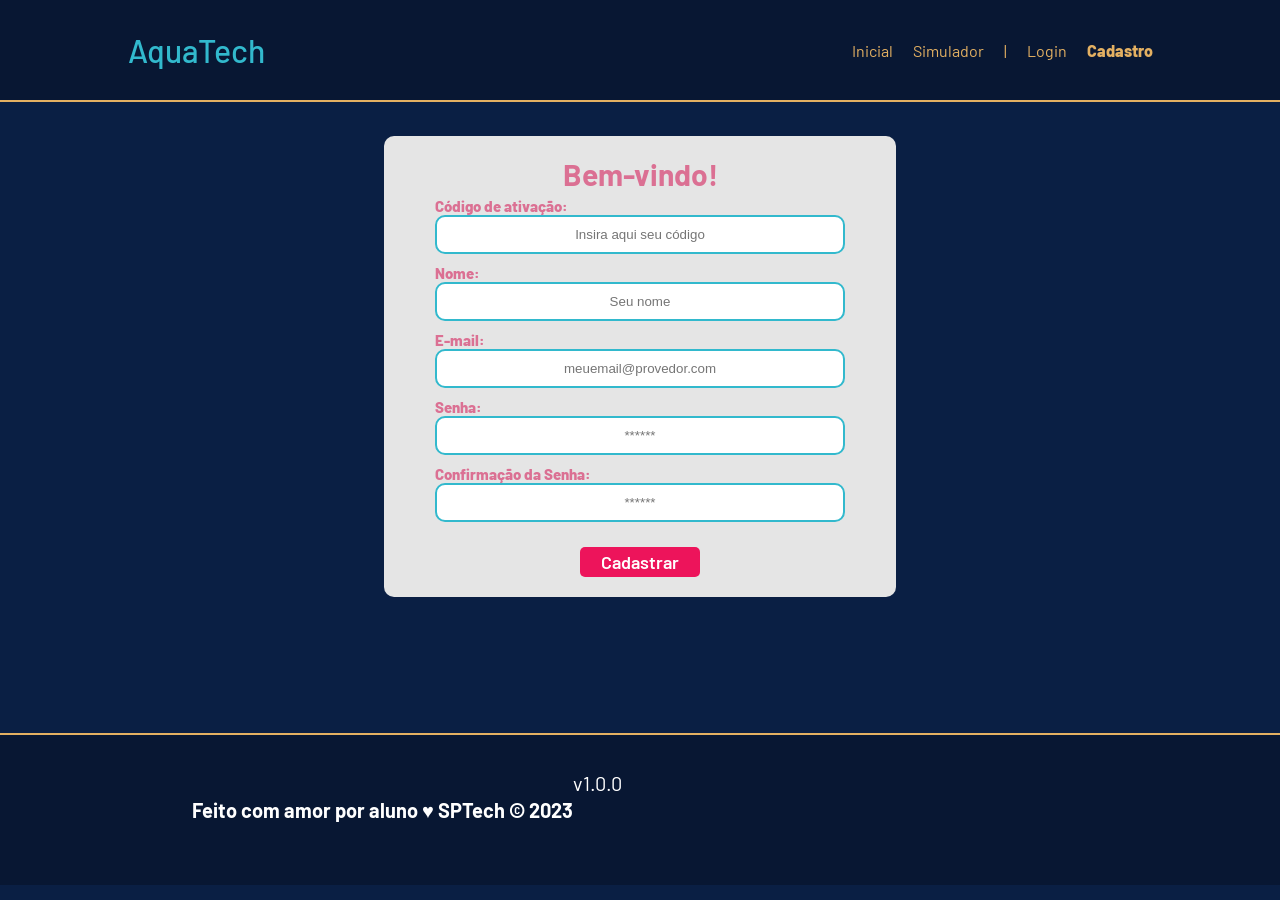
==== public/cadastro.html @ c93d3808 "Add files via upload" ====
<!DOCTYPE html>
<html lang="pt-br">

<head>
  <meta charset="UTF-8" />
  <meta http-equiv="X-UA-Compatible" content="IE=edge" />
  <meta name="viewport" content="width=device-width, initial-scale=1.0" />

  <title>AquaTech | Cadastro</title>

  <script src="./js/sessao.js"></script>

  <link rel="stylesheet" href="./css/estilo.css" />
  <link rel="icon" href="./assets/icon/favicon2.ico" />
  <link rel="preconnect" href="https://fonts.gstatic.com" />
</head>

<body onload="listar()">
  <!--header inicio-->
  <div class="header">
    <div class="container">
      <h1 class="titulo">AquaTech</h1>
      <ul class="navbar">
        <li>
          <a href="index.html">Inicial</a>
        </li>
        <li>
          <a href="simulador.html">Simulador</a>
        </li>
        <li>|</li>
        <li>
          <a href="login.html">Login</a>
        </li>
        <li class="agora">
          <a href="#">Cadastro</a>
        </li>
      </ul>
    </div>
  </div>
  <!--header fim-->

  <div class="login">
    <div class="alerta_erro">
      <div class="card_erro" id="cardErro">
        <span id="mensagem_erro"></span>
      </div>
    </div>
    <div class="container">
      <div class="card card-cadastro">
        <h2>Bem-vindo!</h2>
        <div class="formulario">
          <!--
                         Para inserir mais um campo, copie uma das inputs abaixo.
                         Assim que inserir vá para o script abaixo.
                     -->
          <div class="campo">
            <span>Código de ativação:</span>
            <input id="codigo_input" type="text" placeholder="Insira aqui seu código" />
          </div>
          <div class="campo">
            <span>Nome:</span>
            <input id="nome_input" type="text" placeholder="Seu nome" />
          </div>
          <div class="campo">
            <span>E-mail:</span>
            <input id="email_input" type="text" placeholder="meuemail@provedor.com" />
          </div>
          <div class="campo">
            <span>Senha:</span>
            <input id="senha_input" type="password" placeholder="******" />
          </div>
          <div class="campo">
            <span>Confirmação da Senha:</span>
            <input id="confirmacao_senha_input" type="password" placeholder="******" />
          </div>
          <button class="botao" onclick="cadastrar()">Cadastrar</button>
        </div>
        <div id="div_aguardar" class="loading-div">
          <img src="./assets/circle-loading.gif" id="loading-gif" />
        </div>

        <div id="div_erros_login"></div>
      </div>
    </div>
  </div>

  <!--footer inicio-->
  <div class="footer">
    <div class="container">
      <h4>Feito com amor por aluno &hearts; SPTech &copy; 2023</h4>
      <span class="version">v1.0.0</span>
    </div>
  </div>
  <!--footer fim-->
</body>

</html>

<script>

  // Array para armazenar empresas cadastradas para validação de código de ativação 
  let listaEmpresasCadastradas = [];

  function cadastrar() {
    // aguardar();

    //Recupere o valor da nova input pelo nome do id
    // Agora vá para o método fetch logo abaixo
    var nomeVar = nome_input.value;
    var emailVar = email_input.value;
    var senhaVar = senha_input.value;
    var confirmacaoSenhaVar = confirmacao_senha_input.value;
    var codigoVar = codigo_input.value;
    var idEmpresaVincular

    // Verificando se há algum campo em branco
    if (
      nomeVar == "" ||
      emailVar == "" ||
      senhaVar == "" ||
      confirmacaoSenhaVar == "" ||
      codigoVar == ""
    ) {
      cardErro.style.display = "block";
      mensagem_erro.innerHTML =
        "(Mensagem de erro para todos os campos em branco)";

      finalizarAguardar();
      return false;
    } else {
      setInterval(sumirMensagem, 5000);
    }

    // Verificando se o código de ativação é de alguma empresa cadastrada
    for (let i = 0; i < listaEmpresasCadastradas.length; i++) {
      if (listaEmpresasCadastradas[i].codigo_ativacao == codigoVar) {
        idEmpresaVincular = listaEmpresasCadastradas[i].id
        console.log("Código de ativação válido.");
        break;
      } else {
        cardErro.style.display = "block";
        mensagem_erro.innerHTML = "(Mensagem de erro para código inválido)";
        finalizarAguardar();
      }
    }

    // Enviando o valor da nova input
    fetch("/usuarios/cadastrar", {
      method: "POST",
      headers: {
        "Content-Type": "application/json",
      },
      body: JSON.stringify({
        // crie um atributo que recebe o valor recuperado aqui
        // Agora vá para o arquivo routes/usuario.js
        nomeServer: nomeVar,
        emailServer: emailVar,
        senhaServer: senhaVar,
        idEmpresaVincularServer: idEmpresaVincular
      }),
    })
      .then(function (resposta) {
        console.log("resposta: ", resposta);

        if (resposta.ok) {
          cardErro.style.display = "block";

          mensagem_erro.innerHTML =
            "Cadastro realizado com sucesso! Redirecionando para tela de Login...";

          setTimeout(() => {
            window.location = "login.html";
          }, "2000");

          limparFormulario();
          finalizarAguardar();
        } else {
          throw "Houve um erro ao tentar realizar o cadastro!";
        }
      })
      .catch(function (resposta) {
        console.log(`#ERRO: ${resposta}`);
        finalizarAguardar();
      });

    return false;
  }

  // Listando empresas cadastradas 
  function listar() {
    fetch("/empresas/listar", {
      method: "GET",
    })
      .then(function (resposta) {
        resposta.json().then((empresas) => {
          empresas.forEach((empresa) => {
            listaEmpresasCadastradas.push(empresa);

            console.log("listaEmpresasCadastradas")
            console.log(listaEmpresasCadastradas[0].codigo_ativacao)
          });
        });
      })
      .catch(function (resposta) {
        console.log(`#ERRO: ${resposta}`);
      });
  }

  function sumirMensagem() {
    cardErro.style.display = "none";
  }
</script>
---- public/css/estilo.css ----
@import url('https://fonts.googleapis.com/css2?family=Barlow:ital,wght@0,100;0,200;0,300;0,400;0,500;0,600;0,700;0,800;0,900;1,100;1,200;1,300;1,400;1,500;1,600;1,700;1,800;1,900&display=swap');

html {
  scroll-behavior: smooth;
}

body {
  margin: 0;
  padding: 0;
  font-family: 'Barlow', 'Segoe UI', 'Segoe UI', Tahoma, Geneva, Verdana, sans-serif;
  background-color: #0a1f44;
}

:root {
  --tamanho-header: 100px;
  --tamanho-banner: calc(90vh - var(--tamanho-header) - var(--tamanho-footer) - 2px);
  --tamanho-simulador: calc(100vh - var(--tamanho-header) - var(--tamanho-footer) - 2px);
  --tamanho-login: calc(100vh - var(--tamanho-header) - var(--tamanho-footer) - 2px);
  --tamanho-footer: 65px;
}

.container {
  display: flex;
  width: 80%;
  margin: auto;
}

.logo{
  height: 60px;
  width: auto;
  display: block;
}

.box {
  display: flex;
  align-items: center;
}
.container_bt {
  display: flex;
  align-items: center;
  margin: 0; 
  justify-content: space-between;
  align-items: center;
}

.header {
  position: fixed;
  top: 0;
  left: 0;
  width: 100%;
  height: var(--tamanho-header);
  background-color: #081733;
  border-bottom: 2px solid #e3b062;
  z-index: 1000;
}

.header .container {
  justify-content: space-between;
  align-items: center;
  height: 100%;
}

.header a {
  text-decoration: none;
  color: #e3b062;
}

.agora {
  font-weight: 800;
}

.navbar {
  width: 300px;
  display: flex;
  align-items: center;
  justify-content: space-between;
  list-style: none;
  color: #e3b062;
  gap: 20px;
  cursor: pointer;
}

.navbar a:hover {
  color: #ffffff;
}

.titulo {
  color: #32b9cd;
  width: fit-content;
  font-weight: 500;
}

.header h1 {
  margin: 0;
}

.box img {
  width: 110px;
}

/* BANNER */

.banner {
  height: var(--tamanho-banner);
  color: white;
  background-image: url('../assets/imgs/baner.png');
  background-size: cover;
  background-position: center 30%;
  position: relative;
}

.banner .container {
  display: flex;
  align-items: center;
  height: 100%;
  padding-left: 80px;
  position: relative;
  z-index: 1;
}

.banner::after {
  content: "";
  position: absolute;
  inset: 0;
  background: rgba(10, 31, 68, 0.6);
}

.banner .container p {
  width: 500px;
  font-size: 48px;
  font-weight: 700;
  line-height: 1.2;
}

.banner .container span {
  color: #e3b062;
}

/* HISTORIA */

.titulo_historia {
  color: #e3b062;
  display: flex;
  justify-content: center;
  font-size: 40px;
  font-weight: 700;
  line-height: 1.2;
}

.toda_historia {
  display: flex;
  align-items: center;
  justify-content: space-between;
  width: 80%;
  margin: 50px auto;
  gap: 40px;
}

.foto_historia img {
  width: 850px;
  height: auto;
  border-radius: 10px;
}

.textos {
  display: flex;
  flex-direction: column;
  align-items: flex-end;
  text-align: right;
  max-width: 500px;
}

.surgiu {
  font-size: 40px;
  font-weight: 800;
  color: white;
}

.historia {
  font-size: 20px;
  margin-top: 10px;
  line-height: 1.6;
  color: #d1d5db;
}

/* FOOTER */

.footer {
  background-color: #081733;
  border-top: 2px solid #e3b062;
  height: 150px;
  color: #fff;
  display: flex;
  justify-content: space-between; 
  align-items: center;           
  padding: 0 80px;         
  font-size: 20px;
}

.footer-container {
  text-align: center;
  font-weight: 700;
  line-height: 1.2;
}

/* LOGIN */

.login {
  height: var(--tamanho-login);
  background-image: url('../assets/imgs/bg-jelly-fish-para-home.png');
  background-size: cover;
}

.login .container {
  justify-content: center;
  align-items: center;
  height: 100%;
}

.card {
  width: 50%;
  background-color: #e5e5e5;
  border-radius: 10px;
  display: flex;
  align-items: center;
  justify-content: space-evenly;
  color: palevioletred;
  flex-direction: column;
  height: fit-content;
  padding: 20px 0;
}

.card h2 {
  margin: 0;
  font-size: 30px;
}

.formulario {
  display: flex;
  height: 90%;
  width: 80%;
  justify-content: space-around;
  flex-direction: column;
}

.formulario span {
  font-size: 15px;
  font-weight: 800;
}

.formulario input {
  border: 2px solid #32b9cd;
  text-align: center;
  border-radius: 10px;
  margin: 0;
}

.formulario select {
  border: 2px solid #32b9cd;
  background-color: white;
  color: gray;
  height: 36px;
  text-align: center;
  border-radius: 10px;
  margin: 0;
}

.campo {
  display: flex;
  flex-direction: column;
  justify-content: start;
  padding: 5px 0;
}

.botao {
  cursor: pointer;
  font-family: "Barlow", sans-serif;
  border: 0;
  border-radius: 5px;
  font-weight: 600;
  font-size: 18px;
  color: #fff;
  background-color: #ED145B;
  width: 120px;
  height: 30px;
  align-self: center;
  margin-top: 20px;
}

.loading-div {
  width: 50px;
  display: none;
}

.loading-div img {
  height: 50px;
  width: 50px;
}

#div_erros_login {
  display: none
}

/* FORMULARIO */

.alerta_erro {
  display: flex;
  justify-content: flex-end;
}

.card_erro {
  display: none;
  background-color: #fff;
  color: black;
  width: 230px;
  position: fixed;
  border-radius: 4px;
  border: #ED145B 3px solid;
  padding: 10px;
  margin-right: 10%;
}

.card_erro #mensagem_erro {
  font-weight: 500;
  font-size: 20px;
}

.formulario .tipo_campo {
  font-size: 20px;
  font-weight: 600 !important;
}

.formulario {
  display: flex;
  flex-direction: column;
}

input {
  margin-bottom: 10px;
  border: 2px solid #32b9cd;
  padding: 10px;
  text-align: center;
  border-radius: 10px;
}

.btn {
  font-family: "Barlow", sans-serif;
  border: 0;
  border-radius: 5px;
  font-weight: 600;
  font-size: 18px;
  padding: 10px 15px;
  color: white;
  background-color: #ED145B;
  width: 120px;
  align-self: center;
  margin-top: 5px;
}

.loading-div {
  width: 50px;
  margin: auto;
  display: none;
}

.loading-div img {
  height: 50px;
  width: 50px;
}

/* SIMULADOR */

.simulador {
  color: white;
}

.simulador .container {
  flex-direction: column;
  overflow: scroll;
  height: var(--tamanho-simulador);
}

/* ALERTA */

#alerta {
  position: absolute;
  right: 0;
  bottom: 0;
}

.mensagem-alarme {
  background-color: white;
  border-radius: 5px;
  width: 300px;
  height: 80px;
  margin: 10px;
  padding: 10px 0;
  display: flex;
  justify-content: space-evenly;
  align-items: center;
}

.mensagem-alarme h3 {
  font-size: 14px;
  margin: 0;
}

.mensagem-alarme .informacao {
  width: 66%;
}

.alarme-sino {
  width: 48px;
  height: 48px;
  animation-name: bell;
  animation-duration: 4s;
  background-image: url('https://cdn-icons-png.flaticon.com/512/1157/1157000.png');
  background-size: cover;
  animation-iteration-count: infinite;
}

@keyframes bell {
  0% {
    transform: rotate(25deg)
  }

  25% {
    transform: rotate(-25deg)
  }

  50% {
    transform: rotate(25deg)
  }

  75% {
    transform: rotate(-25deg)
  }

  100% {
    transform: rotate(25deg)
  }
}
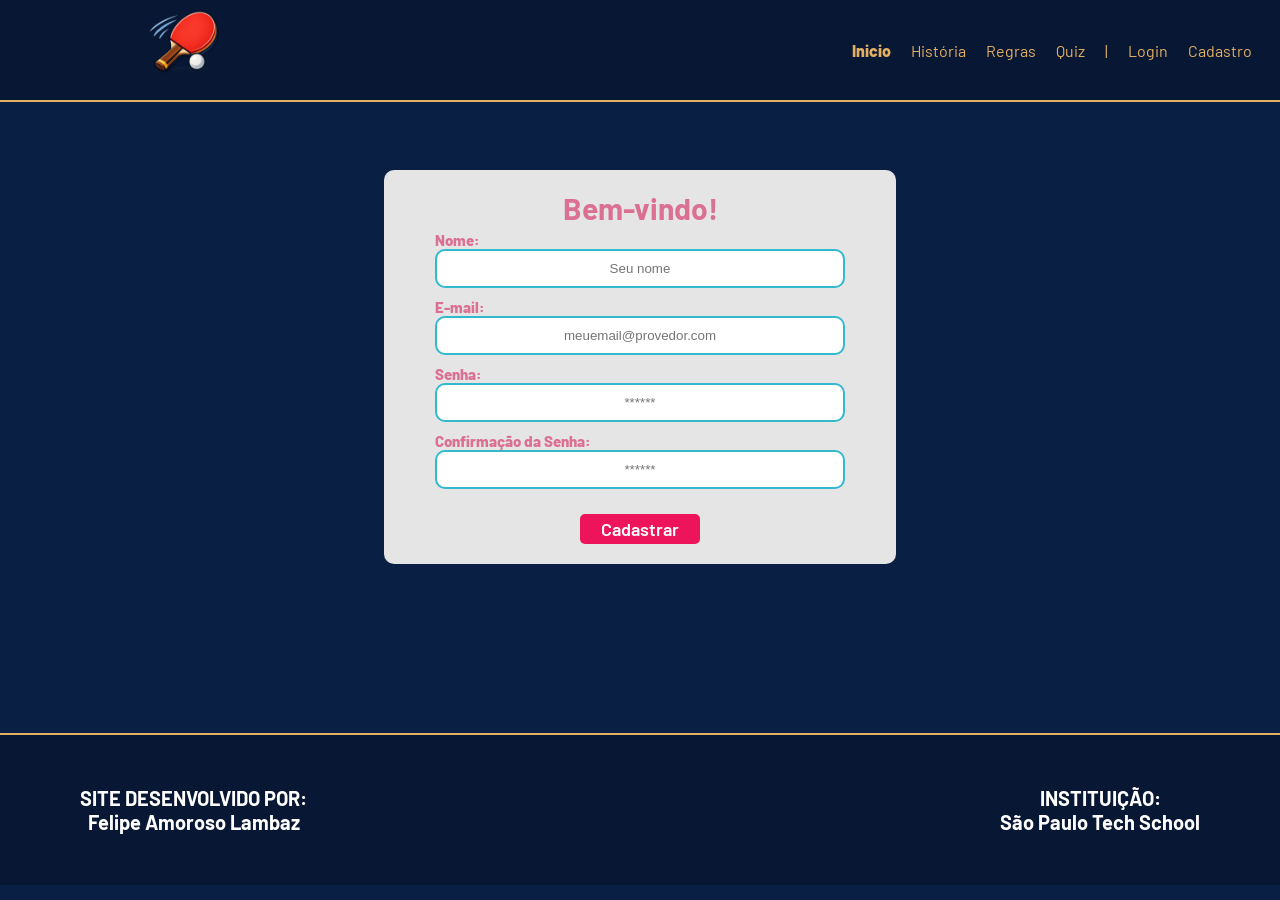
==== commit 06e4d88a: "Update cadastro.html" ====
--- a/public/cadastro.html
+++ b/public/cadastro.html
@@ -19,22 +19,38 @@
   <!--header inicio-->
   <div class="header">
     <div class="container">
-      <h1 class="titulo">AquaTech</h1>
-      <ul class="navbar">
-        <li>
-          <a href="index.html">Inicial</a>
-        </li>
-        <li>
-          <a href="simulador.html">Simulador</a>
-        </li>
-        <li>|</li>
-        <li>
-          <a href="login.html">Login</a>
-        </li>
-        <li class="agora">
-          <a href="#">Cadastro</a>
-        </li>
-      </ul>
+      <div class="boxes">
+        <div class="box">
+          <a href="#">
+            <img src="./assets/imgs/logo.png">
+          </a>
+        </div>
+      </div>
+      <div class="container_bt">
+        <ul class="navbar">
+          <li class="agora">
+            <a href="index.html">Inicio</a>
+          </li>
+          <li>
+            <a href="index.html">História</a>
+          </li>
+          <li>
+            <a href="regras.html">Regras</a>
+          </li>
+          <li>
+            <a href="quiz.html">Quiz</a>
+          </li>
+          <li>
+            |
+          </li>
+          <li>
+            <a href="login.html">Login</a>
+          </li>
+          <li>
+            <a href="cadastro.html">Cadastro</a>
+          </li>
+        </ul>
+      </div>
     </div>
   </div>
   <!--header fim-->
@@ -54,10 +70,6 @@
                          Assim que inserir vá para o script abaixo.
                      -->
           <div class="campo">
-            <span>Código de ativação:</span>
-            <input id="codigo_input" type="text" placeholder="Insira aqui seu código" />
-          </div>
-          <div class="campo">
             <span>Nome:</span>
             <input id="nome_input" type="text" placeholder="Seu nome" />
           </div>
@@ -85,12 +97,17 @@
   </div>
 
   <!--footer inicio-->
-  <div class="footer">
-    <div class="container">
-      <h4>Feito com amor por aluno &hearts; SPTech &copy; 2023</h4>
-      <span class="version">v1.0.0</span>
-    </div>
-  </div>
+  <footer class="footer">
+    <div class="footer-container">
+      SITE DESENVOLVIDO POR: <br>
+      Felipe Amoroso Lambaz
+    </div>
+
+    <div class="footer-container">
+      INSTITUIÇÃO: <br>
+      São Paulo Tech School
+    </div>
+
   <!--footer fim-->
 </body>
 
@@ -209,4 +226,4 @@
   function sumirMensagem() {
     cardErro.style.display = "none";
   }
-</script>+</script>
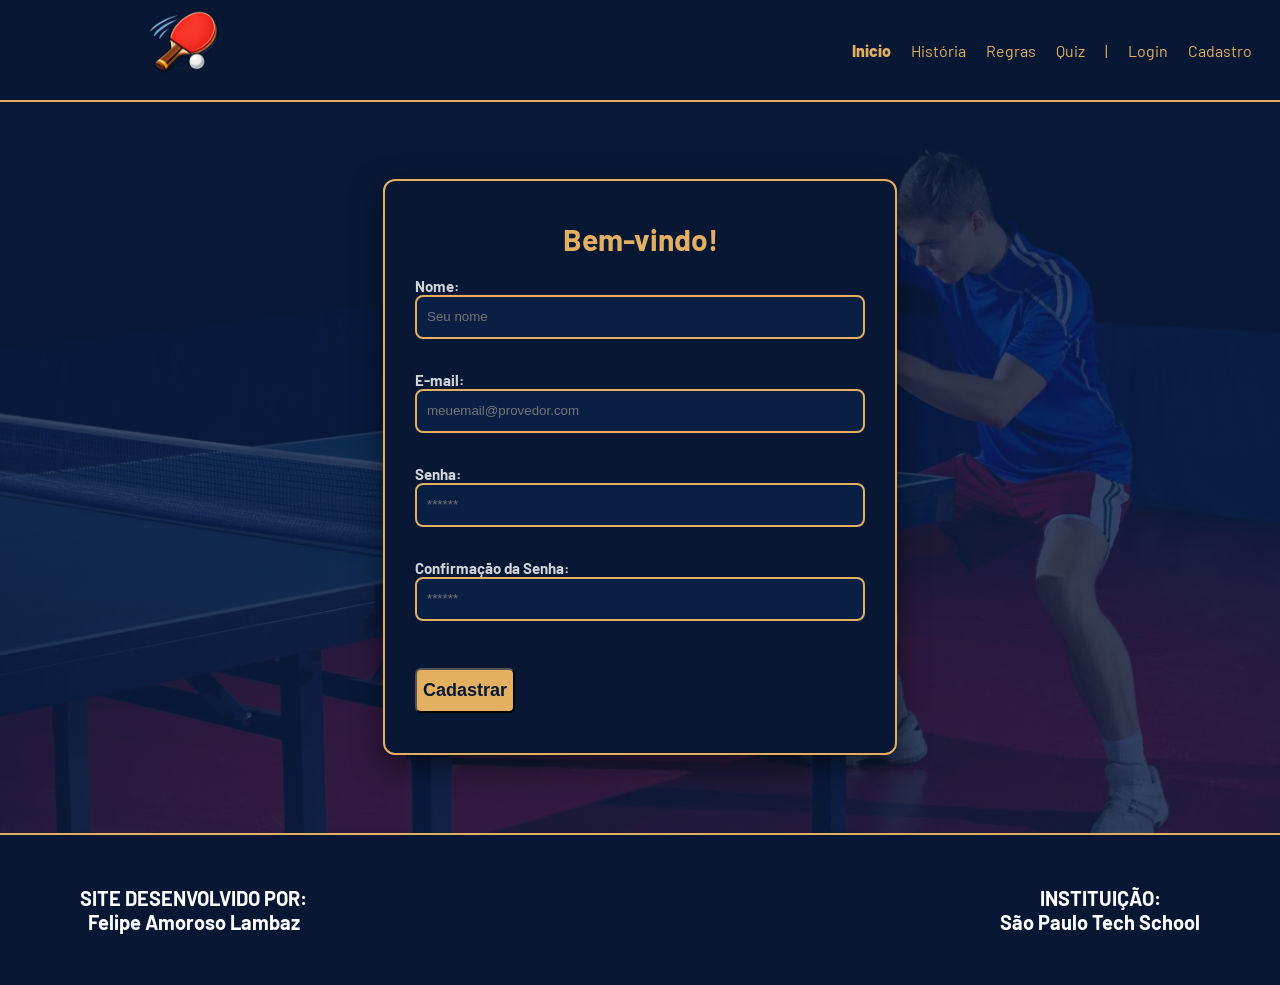
==== commit dd4a33ee: "Atualização das validações de cadastro" ====
--- a/public/cadastro.html
+++ b/public/cadastro.html
@@ -6,13 +6,11 @@
   <meta http-equiv="X-UA-Compatible" content="IE=edge" />
   <meta name="viewport" content="width=device-width, initial-scale=1.0" />
 
-  <title>AquaTech | Cadastro</title>
+  <title>Top Spin Hub | Cadastro</title>
 
   <script src="./js/sessao.js"></script>
 
   <link rel="stylesheet" href="./css/estilo.css" />
-  <link rel="icon" href="./assets/icon/favicon2.ico" />
-  <link rel="preconnect" href="https://fonts.gstatic.com" />
 </head>
 
 <body onload="listar()">
@@ -108,60 +106,54 @@
       São Paulo Tech School
     </div>
 
-  <!--footer fim-->
+    <!--footer fim-->
 </body>
 
 </html>
 
 <script>
 
-  // Array para armazenar empresas cadastradas para validação de código de ativação 
-  let listaEmpresasCadastradas = [];
 
   function cadastrar() {
-    // aguardar();
-
-    //Recupere o valor da nova input pelo nome do id
-    // Agora vá para o método fetch logo abaixo
+
+    // pegando os valores digitados nos inputs
     var nomeVar = nome_input.value;
     var emailVar = email_input.value;
     var senhaVar = senha_input.value;
     var confirmacaoSenhaVar = confirmacao_senha_input.value;
-    var codigoVar = codigo_input.value;
-    var idEmpresaVincular
-
-    // Verificando se há algum campo em branco
-    if (
-      nomeVar == "" ||
-      emailVar == "" ||
-      senhaVar == "" ||
-      confirmacaoSenhaVar == "" ||
-      codigoVar == ""
-    ) {
+
+    // vetor com os valores
+    var campos = [nomeVar, emailVar, senhaVar, confirmacaoSenhaVar];
+
+    // se algum campo estiver vazio
+    for (var i = 0; i < campos.length; i++) {
+
+      if (campos[i] == "") {
+        cardErro.style.display = "block";
+        mensagem_erro.innerHTML = "(Mensagem de erro para campos em branco)";
+        return false;
+      }
+    }
+
+    
+    if (!emailVar.includes("@") || !emailVar.includes(".")) {
       cardErro.style.display = "block";
-      mensagem_erro.innerHTML =
-        "(Mensagem de erro para todos os campos em branco)";
-
-      finalizarAguardar();
+      mensagem_erro.innerHTML = "email inválido!";
       return false;
-    } else {
-      setInterval(sumirMensagem, 5000);
-    }
-
-    // Verificando se o código de ativação é de alguma empresa cadastrada
-    for (let i = 0; i < listaEmpresasCadastradas.length; i++) {
-      if (listaEmpresasCadastradas[i].codigo_ativacao == codigoVar) {
-        idEmpresaVincular = listaEmpresasCadastradas[i].id
-        console.log("Código de ativação válido.");
-        break;
-      } else {
-        cardErro.style.display = "block";
-        mensagem_erro.innerHTML = "(Mensagem de erro para código inválido)";
-        finalizarAguardar();
-      }
-    }
-
-    // Enviando o valor da nova input
+    }
+
+   
+    if (senhaVar != confirmacaoSenhaVar) {
+      cardErro.style.display = "block";
+      mensagem_erro.innerHTML = "Insira as mesmas senhas";
+      return false;
+    }
+
+    // sumir mensasgem de erro
+    // executa apenas uma vez após 5 segundos
+    setTimeout(sumirMensagem, 5000);
+
+    // envio de dados para o servidor
     fetch("/usuarios/cadastrar", {
       method: "POST",
       headers: {
@@ -172,58 +164,41 @@
         // Agora vá para o arquivo routes/usuario.js
         nomeServer: nomeVar,
         emailServer: emailVar,
-        senhaServer: senhaVar,
-        idEmpresaVincularServer: idEmpresaVincular
+        senhaServer: senhaVar
       }),
     })
       .then(function (resposta) {
-        console.log("resposta: ", resposta);
-
         if (resposta.ok) {
+
+          // mostra mensagem de sucesso
           cardErro.style.display = "block";
-
           mensagem_erro.innerHTML =
-            "Cadastro realizado com sucesso! Redirecionando para tela de Login...";
-
+            "Cadastro realizado com sucesso!";
+
+          
           setTimeout(() => {
             window.location = "login.html";
-          }, "2000");
-
-          limparFormulario();
-          finalizarAguardar();
+          }, 2000);
+
+
+          // limpa os campos do formulario
+          nome_input.value = "";
+          email_input.value = "";
+          senha_input.value = "";
+          confirmacao_senha_input.value = "";
+
         } else {
           throw "Houve um erro ao tentar realizar o cadastro!";
         }
       })
-      .catch(function (resposta) {
-        console.log(`#ERRO: ${resposta}`);
-        finalizarAguardar();
+      .catch(function (erro) {
+        console.log(erro);
       });
-
     return false;
+
+    function sumirMensagem() {
+      cardErro.style.display = "none";
+    }
   }
 
-  // Listando empresas cadastradas 
-  function listar() {
-    fetch("/empresas/listar", {
-      method: "GET",
-    })
-      .then(function (resposta) {
-        resposta.json().then((empresas) => {
-          empresas.forEach((empresa) => {
-            listaEmpresasCadastradas.push(empresa);
-
-            console.log("listaEmpresasCadastradas")
-            console.log(listaEmpresasCadastradas[0].codigo_ativacao)
-          });
-        });
-      })
-      .catch(function (resposta) {
-        console.log(`#ERRO: ${resposta}`);
-      });
-  }
-
-  function sumirMensagem() {
-    cardErro.style.display = "none";
-  }
 </script>
--- a/public/css/estilo.css
+++ b/public/css/estilo.css
@@ -207,52 +207,72 @@
 
 .login {
   height: var(--tamanho-login);
-  background-image: url('../assets/imgs/bg-jelly-fish-para-home.png');
+  background: linear-gradient(rgba(10,31,68,0.8), rgba(10,31,68,0.8)),
+              url('../assets/imgs/baner.png');
   background-size: cover;
+  background-position: center;
+  margin-top: var(--tamanho-header);
 }
 
 .login .container {
+  display: flex;
   justify-content: center;
   align-items: center;
   height: 100%;
 }
 
 .card {
-  width: 50%;
-  background-color: #e5e5e5;
-  border-radius: 10px;
-  display: flex;
-  align-items: center;
-  justify-content: space-evenly;
-  color: palevioletred;
-  flex-direction: column;
-  height: fit-content;
-  padding: 20px 0;
+  width: 100%;
+  max-width: 450px;
+  background-color: #081733;
+  border: 2px solid #e3b062;
+  border-radius: 12px;
+  display: flex;
+  align-items: center;
+  flex-direction: column;
+  padding: 30px;
+  color: white;
+  box-shadow: 0 10px 30px rgba(0,0,0,0.5);
+  padding: 40px 30px;
+  gap: 15px;
 }
 
 .card h2 {
   margin: 0;
   font-size: 30px;
+  color: #e3b062;
 }
 
 .formulario {
   display: flex;
   height: 90%;
-  width: 80%;
+  width: 100%;
   justify-content: space-around;
   flex-direction: column;
+  gap: 12px;
 }
 
 .formulario span {
   font-size: 15px;
-  font-weight: 800;
+  font-weight: 700;
+  color: #d1d5db;
+  text-align: left
 }
 
 .formulario input {
-  border: 2px solid #32b9cd;
-  text-align: center;
-  border-radius: 10px;
-  margin: 0;
+  border: 2px solid #e3b062;
+  background-color: #0a1f44;
+  color: white;
+  text-align: left;
+  border-radius: 8px;
+  height: 40px;
+  transition: 0.3s;
+  padding: 0 10px;
+}
+
+.formulario input:focus {
+  outline: none;
+  border-color: white;
 }
 
 .formulario select {
@@ -274,17 +294,20 @@
 
 .botao {
   cursor: pointer;
-  font-family: "Barlow", sans-serif;
-  border: 0;
-  border-radius: 5px;
-  font-weight: 600;
+  border-radius: 6px;
+  font-weight: 700;
   font-size: 18px;
-  color: #fff;
-  background-color: #ED145B;
-  width: 120px;
-  height: 30px;
-  align-self: center;
+  color: #081733;
+  background-color: #e3b062;
+  width: 100px;
+  height: 45px;
   margin-top: 20px;
+  transition: 0.3s;
+}
+
+.botao:hover {
+  background-color: #ffffff;
+  transform: scale(1.05);
 }
 
 .loading-div {
@@ -439,4 +462,4 @@
   100% {
     transform: rotate(25deg)
   }
-}+}
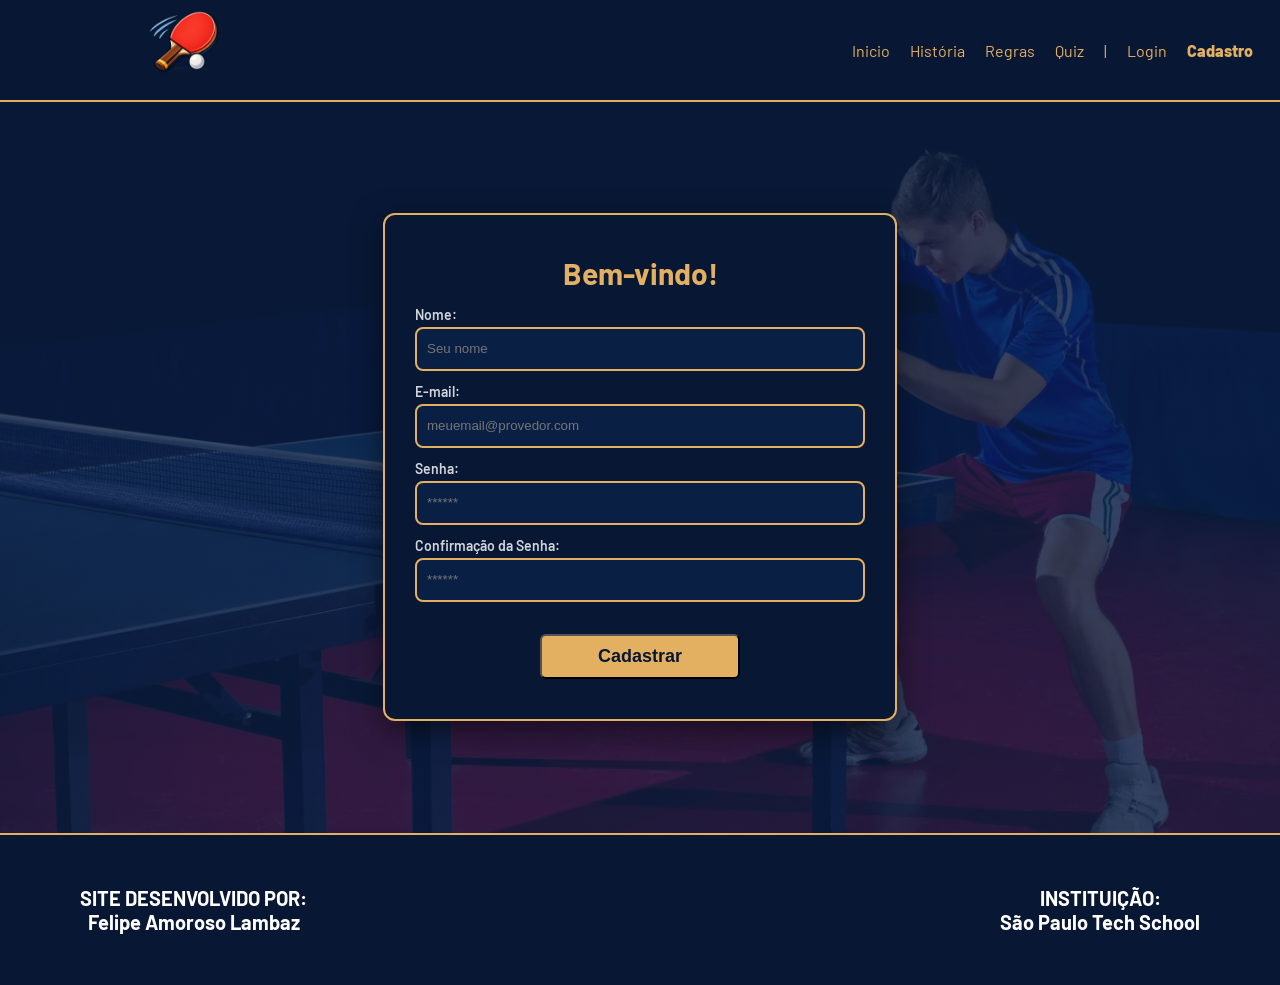
==== commit d70833f8: "Organizando melhor as funções" ====
--- a/public/cadastro.html
+++ b/public/cadastro.html
@@ -13,89 +13,112 @@
   <link rel="stylesheet" href="./css/estilo.css" />
 </head>
 
-<body onload="listar()">
-  <!--header inicio-->
+<body>
+
   <div class="header">
     <div class="container">
+
       <div class="boxes">
         <div class="box">
-          <a href="#">
+          <a href="index.html">
             <img src="./assets/imgs/logo.png">
           </a>
         </div>
       </div>
+
       <div class="container_bt">
         <ul class="navbar">
+
+          <li>
+            <a href="index.html">Inicio</a>
+          </li>
+
+          <li>
+            <a href="index.html#historia">História</a>
+          </li>
+
+          <li>
+            <a href="regras.html">Regras</a>
+          </li>
+
+          <li>
+            <a href="quiz.html">Quiz</a>
+          </li>
+
+          <li>|</li>
+
+          <li>
+            <a href="login.html">Login</a>
+          </li>
+
           <li class="agora">
-            <a href="index.html">Inicio</a>
-          </li>
-          <li>
-            <a href="index.html">História</a>
-          </li>
-          <li>
-            <a href="regras.html">Regras</a>
-          </li>
-          <li>
-            <a href="quiz.html">Quiz</a>
-          </li>
-          <li>
-            |
-          </li>
-          <li>
-            <a href="login.html">Login</a>
-          </li>
-          <li>
             <a href="cadastro.html">Cadastro</a>
           </li>
+
         </ul>
       </div>
+
     </div>
   </div>
-  <!--header fim-->
 
   <div class="login">
+
     <div class="alerta_erro">
       <div class="card_erro" id="cardErro">
         <span id="mensagem_erro"></span>
       </div>
     </div>
+
     <div class="container">
+
       <div class="card card-cadastro">
+
         <h2>Bem-vindo!</h2>
+
         <div class="formulario">
-          <!--
-                         Para inserir mais um campo, copie uma das inputs abaixo.
-                         Assim que inserir vá para o script abaixo.
-                     -->
+
           <div class="campo">
             <span>Nome:</span>
             <input id="nome_input" type="text" placeholder="Seu nome" />
           </div>
+
           <div class="campo">
             <span>E-mail:</span>
             <input id="email_input" type="text" placeholder="meuemail@provedor.com" />
           </div>
+
           <div class="campo">
             <span>Senha:</span>
             <input id="senha_input" type="password" placeholder="******" />
           </div>
+
           <div class="campo">
             <span>Confirmação da Senha:</span>
             <input id="confirmacao_senha_input" type="password" placeholder="******" />
           </div>
-          <button class="botao" onclick="cadastrar()">Cadastrar</button>
+
+          <button class="botao" onclick="cadastrar()">
+            Cadastrar
+          </button>
+
         </div>
+
         <div id="div_aguardar" class="loading-div">
           <img src="./assets/circle-loading.gif" id="loading-gif" />
         </div>
 
         <div id="div_erros_login"></div>
-      </div>
-    </div>
+
+      </div>
+
+    </div>
+
   </div>
 
-  <!--footer inicio-->
+
+
   <footer class="footer">
+
     <div class="footer-container">
       SITE DESENVOLVIDO POR: <br>
       Felipe Amoroso Lambaz
@@ -106,15 +129,17 @@
       São Paulo Tech School
     </div>
 
-    <!--footer fim-->
+  </footer>
+
 </body>
 
 </html>
 
 <script>
 
-
   function cadastrar() {
+
+    // aguardar();
 
     // pegando os valores digitados nos inputs
     var nomeVar = nome_input.value;
@@ -123,80 +148,99 @@
     var confirmacaoSenhaVar = confirmacao_senha_input.value;
 
     // vetor com os valores
-    var campos = [nomeVar, emailVar, senhaVar, confirmacaoSenhaVar];
+    var vt_campos = [nomeVar, emailVar, senhaVar, confirmacaoSenhaVar];
 
     // se algum campo estiver vazio
-    for (var i = 0; i < campos.length; i++) {
-
-      if (campos[i] == "") {
+    for (var i = 0; i < vt_campos.length; i++) {
+
+      if (vt_campos[i] == "") {
+
         cardErro.style.display = "block";
-        mensagem_erro.innerHTML = "(Mensagem de erro para campos em branco)";
+        mensagem_erro.innerHTML = "Preencha todos os campos!";
         return false;
       }
     }
 
-    
+    // validação de email
     if (!emailVar.includes("@") || !emailVar.includes(".")) {
+
       cardErro.style.display = "block";
-      mensagem_erro.innerHTML = "email inválido!";
+      mensagem_erro.innerHTML = "E-mail inválido!";
       return false;
     }
 
-   
+    // validação de senha
     if (senhaVar != confirmacaoSenhaVar) {
+
       cardErro.style.display = "block";
-      mensagem_erro.innerHTML = "Insira as mesmas senhas";
+      mensagem_erro.innerHTML = "As senhas não coincidem!";
       return false;
     }
 
-    // sumir mensasgem de erro
+    // sumir mensagem de erro
     // executa apenas uma vez após 5 segundos
     setTimeout(sumirMensagem, 5000);
 
     // envio de dados para o servidor
     fetch("/usuarios/cadastrar", {
+
       method: "POST",
+
       headers: {
         "Content-Type": "application/json",
       },
+
       body: JSON.stringify({
+
         // crie um atributo que recebe o valor recuperado aqui
         // Agora vá para o arquivo routes/usuario.js
+
         nomeServer: nomeVar,
         emailServer: emailVar,
         senhaServer: senhaVar
+
       }),
+
     })
+
       .then(function (resposta) {
+
+        console.log("resposta: ", resposta);
+
         if (resposta.ok) {
 
           // mostra mensagem de sucesso
           cardErro.style.display = "block";
           mensagem_erro.innerHTML =
-            "Cadastro realizado com sucesso!";
-
-          
-          setTimeout(() => {
-            window.location = "login.html";
-          }, 2000);
-
-
-          // limpa os campos do formulario
+            "Cadastro realizado com sucesso! Redirecionando para tela de Login...";
+
+          // limpa os campos do formulário
           nome_input.value = "";
           email_input.value = "";
           senha_input.value = "";
           confirmacao_senha_input.value = "";
 
+          // redireciona para login
+          setTimeout(() => {
+            window.location = "login.html";
+          }, 2000);
+
         } else {
+
           throw "Houve um erro ao tentar realizar o cadastro!";
         }
+
       })
+
       .catch(function (erro) {
-        console.log(erro);
+
+        console.log(`#ERRO: ${erro}`);
       });
+
     return false;
 
     function sumirMensagem() {
+
       cardErro.style.display = "none";
     }
   }
--- a/public/css/estilo.css
+++ b/public/css/estilo.css
@@ -14,7 +14,6 @@
 :root {
   --tamanho-header: 100px;
   --tamanho-banner: calc(90vh - var(--tamanho-header) - var(--tamanho-footer) - 2px);
-  --tamanho-simulador: calc(100vh - var(--tamanho-header) - var(--tamanho-footer) - 2px);
   --tamanho-login: calc(100vh - var(--tamanho-header) - var(--tamanho-footer) - 2px);
   --tamanho-footer: 65px;
 }
@@ -143,8 +142,7 @@
   display: flex;
   justify-content: center;
   font-size: 40px;
-  font-weight: 700;
-  line-height: 1.2;
+  font-weight: 700; 
 }
 
 .toda_historia {
@@ -157,16 +155,18 @@
 }
 
 .foto_historia img {
-  width: 850px;
+  width: 100%;
+  max-width: 900px;
   height: auto;
   border-radius: 10px;
+  
 }
 
 .textos {
   display: flex;
   flex-direction: column;
   align-items: flex-end;
-  text-align: right;
+  text-align: center;
   max-width: 500px;
 }
 
@@ -174,6 +174,7 @@
   font-size: 40px;
   font-weight: 800;
   color: white;
+  text-align: center;
 }
 
 .historia {
@@ -182,6 +183,144 @@
   line-height: 1.6;
   color: #d1d5db;
 }
+
+/* DESTAQUES DO BRASIL */
+
+.titulo_destaques {
+  color: #e3b062;
+  display: flex;
+  justify-content: center;
+  font-size: 40px;
+  font-weight: 700;
+}
+
+.destaques_container {
+  display: flex;
+  justify-content: center;
+  gap: 300px;
+  margin-top: 50px;
+  flex-wrap: wrap;
+}
+
+.card_atleta {
+  width: 450px;
+  text-align: center;
+}
+
+.imagem_atletas img {
+  width: 100%;
+  height: 450px;
+  object-fit: cover;
+  border-radius: 10px;
+}
+
+.texto_atletas h2 {
+  color: #e3b062;
+  margin-top: 15px;
+  font-size: 28px;
+}
+
+.texto_atletas p {
+  color: #d1d5db;
+  font-size: 18px;
+  line-height: 1.5;
+}
+
+
+/* REGRAS */
+
+
+.titulo_regras {
+  display: flex;
+  justify-content: center;
+  margin-top: 140px;
+}
+
+.titulo_regras p {
+  color: #e3b062;
+  font-size: 42px;
+  font-weight: 700;
+  border-bottom: 3px solid #e3b062;
+  padding-bottom: 10px;
+}
+
+
+.regra_container {
+  width: 85%;
+  margin: auto;
+  margin-bottom: 100px;
+  display: flex;
+  align-items: center;
+  justify-content: space-between;
+  gap: 60px;
+}
+
+/* INVERTE O LADO */
+
+.reverso {
+  flex-direction: row-reverse;
+}
+
+/* IMAGEM */
+
+.imagens_regra {
+  display: flex;
+  flex-direction: column;
+  gap: 150px;
+}
+
+.imagem_regra img {
+  width: 500px;
+  height: 350px;
+  object-fit: cover;
+  border-radius: 15px;
+  border: 3px solid #e3b062;
+}
+
+/* TEXTOS */
+
+.texto_regra {
+  max-width: 650px;
+}
+
+.texto_regra h2 {
+  color: #e3b062;
+  font-size: 38px;
+  margin-bottom: 20px;
+}
+
+.texto_regra h3 {
+  color: #e3b062;
+  font-size: 24px;
+  margin-top: 25px;
+  margin-bottom: 10px;
+}
+
+.texto_regra p {
+  color: #d1d5db;
+  font-size: 19px;
+  line-height: 1.7;
+}
+
+/* LISTAS */
+
+.texto_regra ul {
+  padding-left: 25px;
+  margin-bottom: 20px;
+}
+
+.texto_regra li {
+  color: white;
+  font-size: 18px;
+  line-height: 1.8;
+}
+
+.texto_regra li::marker {
+  color: #e3b062;
+}
+
+
+
 
 /* FOOTER */
 
@@ -221,6 +360,8 @@
   height: 100%;
 }
 
+/* CARD */
+
 .card {
   width: 100%;
   max-width: 450px;
@@ -228,13 +369,12 @@
   border: 2px solid #e3b062;
   border-radius: 12px;
   display: flex;
-  align-items: center;
   flex-direction: column;
-  padding: 30px;
-  color: white;
-  box-shadow: 0 10px 30px rgba(0,0,0,0.5);
+  align-items: center;
   padding: 40px 30px;
   gap: 15px;
+  color: white;
+  box-shadow: 0 10px 30px rgba(0,0,0,0.5);
 }
 
 .card h2 {
@@ -243,54 +383,56 @@
   color: #e3b062;
 }
 
+/* FORMULÁRIO */
+
 .formulario {
   display: flex;
-  height: 90%;
-  width: 100%;
-  justify-content: space-around;
   flex-direction: column;
   gap: 12px;
+  width: 100%;
+}
+
+.campo {
+  display: flex;
+  flex-direction: column;
 }
 
 .formulario span {
-  font-size: 15px;
-  font-weight: 700;
+  font-size: 14px;
+  font-weight: 600;
   color: #d1d5db;
-  text-align: left
-}
+  margin-bottom: 4px;
+}
+
+/* INPUTS */
 
 .formulario input {
   border: 2px solid #e3b062;
   background-color: #0a1f44;
   color: white;
-  text-align: left;
   border-radius: 8px;
   height: 40px;
+  padding: 0 10px;
   transition: 0.3s;
-  padding: 0 10px;
 }
 
 .formulario input:focus {
   outline: none;
-  border-color: white;
-}
+  border-color: #ffffff;
+  box-shadow: 0 0 5px #e3b062;
+}
+
+/* SELECT */
 
 .formulario select {
-  border: 2px solid #32b9cd;
-  background-color: white;
-  color: gray;
-  height: 36px;
-  text-align: center;
-  border-radius: 10px;
-  margin: 0;
-}
-
-.campo {
-  display: flex;
-  flex-direction: column;
-  justify-content: start;
-  padding: 5px 0;
-}
+  border: 2px solid #e3b062;
+  background-color: #0a1f44;
+  color: white;
+  height: 40px;
+  border-radius: 8px;
+}
+
+/* BOTÃO */
 
 .botao {
   cursor: pointer;
@@ -299,10 +441,12 @@
   font-size: 18px;
   color: #081733;
   background-color: #e3b062;
-  width: 100px;
+  width: 100%;
+  max-width: 200px;
   height: 45px;
   margin-top: 20px;
   transition: 0.3s;
+  align-self: center;
 }
 
 .botao:hover {
@@ -310,75 +454,7 @@
   transform: scale(1.05);
 }
 
-.loading-div {
-  width: 50px;
-  display: none;
-}
-
-.loading-div img {
-  height: 50px;
-  width: 50px;
-}
-
-#div_erros_login {
-  display: none
-}
-
-/* FORMULARIO */
-
-.alerta_erro {
-  display: flex;
-  justify-content: flex-end;
-}
-
-.card_erro {
-  display: none;
-  background-color: #fff;
-  color: black;
-  width: 230px;
-  position: fixed;
-  border-radius: 4px;
-  border: #ED145B 3px solid;
-  padding: 10px;
-  margin-right: 10%;
-}
-
-.card_erro #mensagem_erro {
-  font-weight: 500;
-  font-size: 20px;
-}
-
-.formulario .tipo_campo {
-  font-size: 20px;
-  font-weight: 600 !important;
-}
-
-.formulario {
-  display: flex;
-  flex-direction: column;
-}
-
-input {
-  margin-bottom: 10px;
-  border: 2px solid #32b9cd;
-  padding: 10px;
-  text-align: center;
-  border-radius: 10px;
-}
-
-.btn {
-  font-family: "Barlow", sans-serif;
-  border: 0;
-  border-radius: 5px;
-  font-weight: 600;
-  font-size: 18px;
-  padding: 10px 15px;
-  color: white;
-  background-color: #ED145B;
-  width: 120px;
-  align-self: center;
-  margin-top: 5px;
-}
+/* LOADING */
 
 .loading-div {
   width: 50px;
@@ -387,8 +463,35 @@
 }
 
 .loading-div img {
+  width: 50px;
   height: 50px;
-  width: 50px;
+}
+
+/* ERROS */
+
+.alerta_erro {
+  display: flex;
+  justify-content: flex-end;
+}
+
+.card_erro {
+  display: none;
+  background-color: #e3b062;
+  color: #081733;
+  width: 230px;
+  position: fixed;
+  border-radius: 6px;
+  padding: 10px;
+  margin-right: 10%;
+  font-weight: 600;
+}
+
+.card_erro #mensagem_erro {
+  font-size: 16px;
+}
+
+#div_erros_login {
+  display: none;
 }
 
 /* SIMULADOR */
